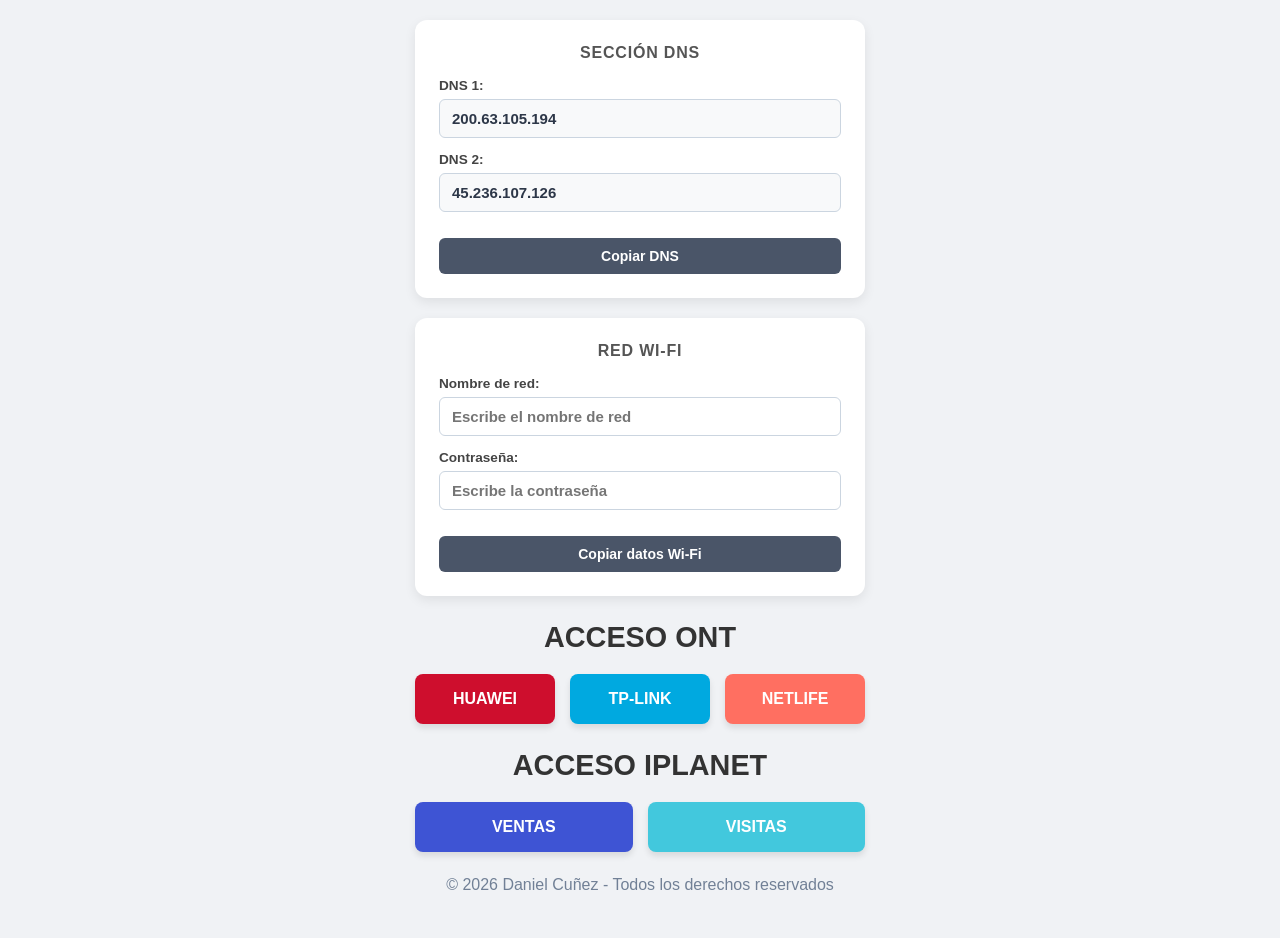
==== index.html @ 76a5b9ff "Cambios en botones" ====
<!DOCTYPE html>
<html lang="es">
<head>
    <meta charset="UTF-8">
    <meta name="viewport" content="width=device-width, initial-scale=1.0">
    <meta name="theme-color" content="#0284c7">
    <title>Gestion ONT</title>

    <link rel="manifest" href="./manifest.json">
    <link rel="icon" type="image/svg+xml" href="./icon.svg">
    <link rel="stylesheet" href="style.css">
</head>
<body>

    <div class="main-wrapper">
        <!-- Tarjeta 1: Sección DNS -->
        <div class="card">
            <h2>Sección DNS</h2>
            
            <div class="field-group">
                <label for="dns1">DNS 1:</label>
                <div class="input-box">
                    <input type="text" id="dns1" value="200.63.105.194" readonly>
                </div>
            </div>

            <div class="field-group">
                <label for="dns2">DNS 2:</label>
                <div class="input-box">
                    <input type="text" id="dns2" value="45.236.107.126" readonly>
                </div>
            </div>

            <button class="btn-copy" style="width: 100%; margin-top: 12px;" onclick="copiarSecuencial(['dns2', 'dns1'], this)">Copiar DNS</button>
        </div>

        <!-- Tarjeta 2: RED Wi-Fi -->
        <div class="card">
            <h2>RED Wi-Fi</h2>
            
            <div class="field-group">
                <label for="wifi-name">Nombre de red:</label>
                <div class="input-box">
                    <input type="text" id="wifi-name" placeholder="Escribe el nombre de red">
                </div>
            </div>

            <div class="field-group">
                <label for="wifi-pass">Contraseña:</label>
                <div class="input-box">
                    <input type="text" id="wifi-pass" placeholder="Escribe la contraseña">
                </div>
            </div>

            <button class="btn-copy" style="width: 100%; margin-top: 12px;" onclick="copiarSecuencial(['wifi-pass', 'wifi-name'], this)">Copiar datos Wi-Fi</button>
        </div>

        <h1>ACCESO ONT</h1>

        <div class="btn-container">
    <button class="btn huawei" onclick="abrirOnt('http://192.168.18.1', this)">HUAWEI</button>
    <button class="btn tplink" onclick="abrirOnt('http://192.168.1.1/superadmin', this)">TP-LINK</button>
    <button class="btn netlife" onclick="abrirOnt('http://192.168.100.1/', this)">NETLIFE</button>
</div>

        <!-- Sección Acceso IPlanet -->
        <h1>ACCESO IPLANET</h1>

        <div class="btn-container">
    <button class="btn ventas" onclick="abrirOnt('http://iplanet.ec:82/ventas/', this)">VENTAS</button>
    <button class="btn vistas" onclick="abrirOnt('http://iplanet.ec:82/soportejsx/reparaciones', this)">VISITAS</button>
</div>

    </div>

    <footer style="text-align: center; padding: 1.5rem 0; color: #718096;">
        <p>&copy; 2026 Daniel Cuñez - Todos los derechos reservados</p>
    </footer>

<script>
        // Función para redirigir a las páginas de ONT y accesos
        async function abrirOnt(url, boton) {
    const textoOriginal = boton.innerText;
    boton.innerText = "Verificando...";
    boton.disabled = true;

    const controller = new AbortController();
    // Tiempo límite de espera: 2500 ms (2.5 segundos)
    const timeoutId = setTimeout(() => controller.abort(), 2500);

    try {
        await fetch(url, { mode: 'no-cors', signal: controller.signal });
        clearTimeout(timeoutId);
        window.location.href = url;
    } catch (error) {
        clearTimeout(timeoutId);
        boton.innerText = textoOriginal;
        boton.disabled = false;
        alert("No está conectado a la red");
    }
}
        // Función para copiar elementos secuencialmente al portapapeles
        async function copiarSecuencial(arrayIds, boton) {
            const valores = arrayIds
                .map(id => document.getElementById(id).value.trim())
                .filter(val => val !== "");

            if (valores.length === 0) return;

            for (const texto of valores) {
                await navigator.clipboard.writeText(texto);
                await new Promise(resolve => setTimeout(resolve, 400));
            }

            const textoOriginal = boton.innerText;
            boton.innerText = "¡Copiados!";
            boton.classList.add("copied");
            
            setTimeout(() => {
                boton.innerText = textoOriginal;
                boton.classList.remove("copied");
            }, 1500);
        }

        // Registro del Service Worker
        if ('serviceWorker' in navigator) {
            window.addEventListener('load', () => {
                navigator.serviceWorker.register('./sw.js')
                    .then(() => console.log('Service Worker registrado con éxito'))
                    .catch(err => console.error('Error registrando Service Worker:', err));
            });
        }
    </script>

</body>
</html>
---- style.css ----
* {
            box-sizing: border-box;
            margin: 0;
            padding: 0;
        }

        body {
            font-family: 'Segoe UI', Tahoma, Geneva, Verdana, sans-serif;
            display: flex;
            flex-direction: column;
            align-items: center;
            justify-content: center;
            min-height: 100vh;
            background-color: #f0f2f5;
            padding: 20px;
        }

        /* Contenedor unificado para centrar y estructurar las tarjetas */
        .main-wrapper {
            width: 100%;
            max-width: 450px;
            display: flex;
            flex-direction: column;
            gap: 20px;
        }

        /* Estilo uniforme para las tarjetas blancas */
        .card {
            background-color: #ffffff;
            padding: 24px;
            border-radius: 12px;
            box-shadow: 0 4px 12px rgba(0, 0, 0, 0.08);
            width: 100%;
        }

        .card h2 {
            font-size: 1rem;
            color: #555;
            margin-bottom: 16px;
            text-align: center;
            text-transform: uppercase;
            letter-spacing: 0.8px;
        }

        .field-group {
            display: flex;
            flex-direction: column;
            gap: 6px;
            margin-bottom: 14px;
        }

        .field-group:last-child {
            margin-bottom: 0;
        }

        .field-group label {
            font-size: 0.85rem;
            font-weight: 700;
            color: #444;
        }

        .input-box {
            display: flex;
            gap: 8px;
        }

        .input-box input {
            flex: 1;
            padding: 10px 12px;
            font-size: 15px;
            font-weight: 600;
            color: #2d3748;
            background-color: #ffffff;
            border: 1px solid #cbd5e0;
            border-radius: 6px;
            outline: none;
            transition: border-color 0.2s, box-shadow 0.2s;
        }

        .input-box input:focus {
            border-color: #00a9e0;
            box-shadow: 0 0 0 3px rgba(0, 169, 224, 0.15);
        }

        .input-box input[readonly] {
            background-color: #f8f9fa;
            cursor: default;
        }

        .btn-copy {
            padding: 10px 16px;
            font-size: 14px;
            font-weight: bold;
            color: #ffffff;
            background-color: #4a5568;
            border: none;
            border-radius: 6px;
            cursor: pointer;
            transition: background-color 0.2s;
            white-space: nowrap;
        }

        .btn-copy:hover {
            background-color: #2d3748;
        }

        .btn-copy.copied {
            background-color: #28a745;
        }

        /* Título Inferior */
        h1 {
            color: #333;
            margin-top: 5px;
            text-align: center;
            font-size: clamp(1.3rem, 4vw, 1.8rem);
        }

        /* Botones de ONT */
        .btn-container {
            display: flex;
            flex-direction: column;
            gap: 15px;
            width: 100%;
        }

        .btn {
            width: 100%;
            padding: 16px 20px;
            font-size: 16px;
            font-weight: bold;
            border: none;
            border-radius: 8px;
            cursor: pointer;
            color: white;
            box-shadow: 0 4px 6px rgba(0, 0, 0, 0.1);
            transition: transform 0.2s, background-color 0.2s;
        }

        .btn:hover { transform: translateY(-2px); }
        .btn:active { transform: translateY(0); }

        .huawei { background-color: #ce0e2d; }
        .huawei:hover { background-color: #a80b24; }

        .tplink { background-color: #00a9e0; }
        .tplink:hover { background-color: #0082ad; }

        .netlife { background-color: #ff6f61; }
        .netlife:hover { background-color: #e65c50; }

        .ventas { background-color: #3e54d4; }
        .ventas:hover { background-color: #218838; }

        .vistas { background-color: #42c8dd; }
        .vistas:hover { background-color: #3ec9df; }

        @media (min-width: 500px) {
            .btn-container {
                flex-direction: row;
            }
        }
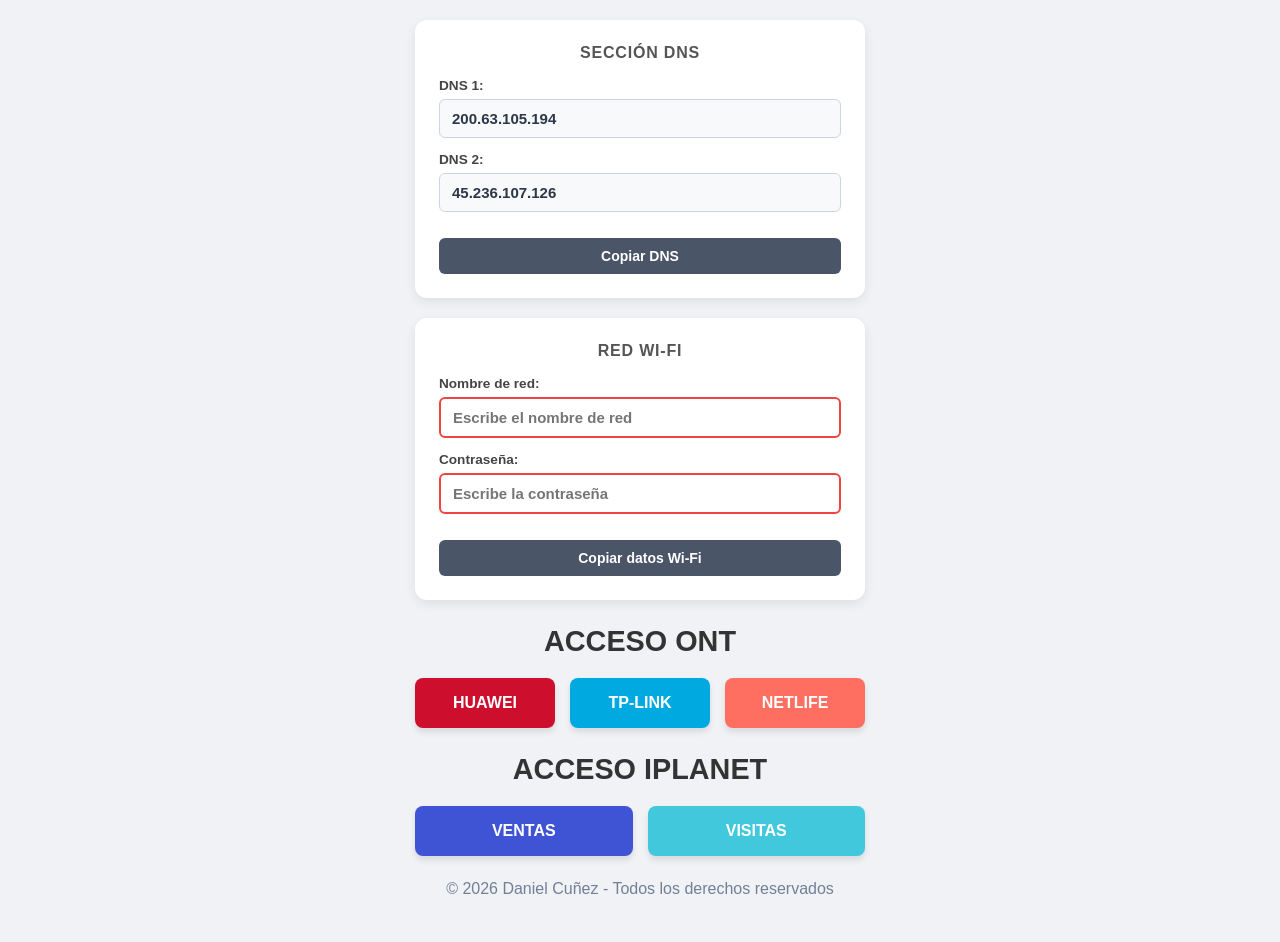
==== commit bb83f44c: "Cambios en botones" ====
--- a/index.html
+++ b/index.html
@@ -1,5 +1,6 @@
 <!DOCTYPE html>
 <html lang="es">
+
 <head>
     <meta charset="UTF-8">
     <meta name="viewport" content="width=device-width, initial-scale=1.0">
@@ -10,13 +11,14 @@
     <link rel="icon" type="image/svg+xml" href="./icon.svg">
     <link rel="stylesheet" href="style.css">
 </head>
+
 <body>
 
     <div class="main-wrapper">
         <!-- Tarjeta 1: Sección DNS -->
         <div class="card">
             <h2>Sección DNS</h2>
-            
+
             <div class="field-group">
                 <label for="dns1">DNS 1:</label>
                 <div class="input-box">
@@ -31,45 +33,49 @@
                 </div>
             </div>
 
-            <button class="btn-copy" style="width: 100%; margin-top: 12px;" onclick="copiarSecuencial(['dns2', 'dns1'], this)">Copiar DNS</button>
+            <button class="btn-copy" style="width: 100%; margin-top: 12px;"
+                onclick="copiarSecuencial(['dns2', 'dns1'], this)">Copiar DNS</button>
         </div>
 
         <!-- Tarjeta 2: RED Wi-Fi -->
         <div class="card">
             <h2>RED Wi-Fi</h2>
-            
+
             <div class="field-group">
                 <label for="wifi-name">Nombre de red:</label>
                 <div class="input-box">
-                    <input type="text" id="wifi-name" placeholder="Escribe el nombre de red">
+                    <input type="text" id="wifi-name" placeholder="Escribe el nombre de red"
+                        oninput="validarInputsWifi()">
                 </div>
             </div>
 
             <div class="field-group">
                 <label for="wifi-pass">Contraseña:</label>
                 <div class="input-box">
-                    <input type="text" id="wifi-pass" placeholder="Escribe la contraseña">
-                </div>
-            </div>
-
-            <button class="btn-copy" style="width: 100%; margin-top: 12px;" onclick="copiarSecuencial(['wifi-pass', 'wifi-name'], this)">Copiar datos Wi-Fi</button>
+                    <input type="text" id="wifi-pass" placeholder="Escribe la contraseña" oninput="validarInputsWifi()">
+                </div>
+            </div>
+
+            <button class="btn-copy" style="width: 100%; margin-top: 12px;" onclick="copiarWifi(this)">Copiar datos
+                Wi-Fi</button>
         </div>
 
         <h1>ACCESO ONT</h1>
 
         <div class="btn-container">
-    <button class="btn huawei" onclick="abrirOnt('http://192.168.18.1', this)">HUAWEI</button>
-    <button class="btn tplink" onclick="abrirOnt('http://192.168.1.1/superadmin', this)">TP-LINK</button>
-    <button class="btn netlife" onclick="abrirOnt('http://192.168.100.1/', this)">NETLIFE</button>
-</div>
+            <button class="btn huawei" onclick="abrirOnt('http://192.168.18.1', this)">HUAWEI</button>
+            <button class="btn tplink" onclick="abrirOnt('http://192.168.1.1/superadmin', this)">TP-LINK</button>
+            <button class="btn netlife" onclick="abrirOnt('http://192.168.100.1/', this)">NETLIFE</button>
+        </div>
 
         <!-- Sección Acceso IPlanet -->
         <h1>ACCESO IPLANET</h1>
 
         <div class="btn-container">
-    <button class="btn ventas" onclick="abrirOnt('http://iplanet.ec:82/ventas/', this)">VENTAS</button>
-    <button class="btn vistas" onclick="abrirOnt('http://iplanet.ec:82/soportejsx/reparaciones', this)">VISITAS</button>
-</div>
+            <button class="btn ventas" onclick="abrirOnt('http://iplanet.ec:82/ventas/', this)">VENTAS</button>
+            <button class="btn vistas"
+                onclick="abrirOnt('http://iplanet.ec:82/soportejsx/reparaciones', this)">VISITAS</button>
+        </div>
 
     </div>
 
@@ -77,28 +83,48 @@
         <p>&copy; 2026 Daniel Cuñez - Todos los derechos reservados</p>
     </footer>
 
-<script>
+    <script>
         // Función para redirigir a las páginas de ONT y accesos
         async function abrirOnt(url, boton) {
-    const textoOriginal = boton.innerText;
-    boton.innerText = "Verificando...";
-    boton.disabled = true;
-
-    const controller = new AbortController();
-    // Tiempo límite de espera: 2500 ms (2.5 segundos)
-    const timeoutId = setTimeout(() => controller.abort(), 2500);
-
-    try {
-        await fetch(url, { mode: 'no-cors', signal: controller.signal });
-        clearTimeout(timeoutId);
-        window.location.href = url;
-    } catch (error) {
-        clearTimeout(timeoutId);
-        boton.innerText = textoOriginal;
-        boton.disabled = false;
-        alert("No está conectado a la red");
-    }
-}
+            // 1. Comprobación rápida de estado de red del dispositivo
+            if (!navigator.onLine) {
+                alert("No está conectado a la red");
+                return;
+            }
+
+            const textoOriginal = boton.innerText;
+            boton.innerText = "Verificando...";
+            boton.disabled = true;
+
+            // 2. Verificación mediante imagen (evita el bloqueo estricto de fetch en móviles)
+            const probarConexion = new Promise((resolve, reject) => {
+                const img = new Image();
+                const timer = setTimeout(() => {
+                    img.src = "";
+                    reject("timeout");
+                }, 2000);
+
+                // Si responde (sea imagen o error 404/200), la IP es alcanzable en la red
+                img.onload = img.onerror = () => {
+                    clearTimeout(timer);
+                    resolve();
+                };
+
+                const urlBase = url.replace(/\/$/, '');
+                img.src = `${urlBase}/favicon.ico?_=${Date.now()}`;
+            });
+
+            try {
+                await probarConexion;
+                window.location.href = url;
+            } catch (error) {
+                alert("No está conectado a la red");
+            } finally {
+                // Restablece el botón sin importar el resultado
+                boton.innerText = textoOriginal;
+                boton.disabled = false;
+            }
+        }
         // Función para copiar elementos secuencialmente al portapapeles
         async function copiarSecuencial(arrayIds, boton) {
             const valores = arrayIds
@@ -115,12 +141,72 @@
             const textoOriginal = boton.innerText;
             boton.innerText = "¡Copiados!";
             boton.classList.add("copied");
-            
+
             setTimeout(() => {
                 boton.innerText = textoOriginal;
                 boton.classList.remove("copied");
             }, 1500);
         }
+
+
+        async function copiarWifi(boton) {
+            const nombre = document.getElementById('wifi-name').value.trim();
+            const pass = document.getElementById('wifi-pass').value.trim();
+
+            // Validar campos vacíos
+            if (!nombre || !pass) {
+                alert("Por favor, llena ambos campos (Nombre de red y Contraseña).");
+                return;
+            }
+
+            // Validar que el nombre solo tenga letras, números y espacios (sin caracteres especiales)
+            const regexValido = /^[a-zA-Z0-9\s]+$/;
+            if (!regexValido.test(nombre)) {
+                alert("El nombre de red solo debe contener letras, números y espacios.");
+                return;
+            }
+
+            // Validar longitud mínima de 8 caracteres en la contraseña
+            if (pass.length < 8) {
+                alert("La contraseña debe tener al menos 8 caracteres.");
+                return;
+            }
+
+            // Ejecuta la copia secuencial si todas las validaciones son correctas
+            await copiarSecuencial(['wifi-pass', 'wifi-name'], boton);
+        }
+
+
+        function validarInputsWifi() {
+            const inputNombre = document.getElementById('wifi-name');
+            const inputPass = document.getElementById('wifi-pass');
+
+            const nombreVal = inputNombre.value.trim();
+            const passVal = inputPass.value;
+
+            // Validación Nombre (no vacío y sin caracteres especiales)
+            const regexValido = /^[a-zA-Z0-9\s]+$/;
+            if (nombreVal !== "" && regexValido.test(nombreVal)) {
+                inputNombre.classList.add('valid');
+                inputNombre.classList.remove('invalid');
+            } else {
+                inputNombre.classList.add('invalid');
+                inputNombre.classList.remove('valid');
+            }
+
+            // Validación Contraseña (mínimo 8 caracteres)
+            if (passVal.length >= 8) {
+                inputPass.classList.add('valid');
+                inputPass.classList.remove('invalid');
+            } else {
+                inputPass.classList.add('invalid');
+                inputPass.classList.remove('valid');
+            }
+        }
+
+        // Ejecutar al cargar la página para que inicien en rojo por defecto
+        window.addEventListener('DOMContentLoaded', validarInputsWifi);
+
 
         // Registro del Service Worker
         if ('serviceWorker' in navigator) {
@@ -133,4 +219,5 @@
     </script>
 
 </body>
+
 </html>
--- a/style.css
+++ b/style.css
@@ -159,4 +159,14 @@
             .btn-container {
                 flex-direction: row;
             }
-        }+        }
+
+
+        /* Estilos para bordes dinámicos de validación */
+.input-box input.invalid {
+    border: 2px solid #ef4444 !important; /* Rojo */
+}
+
+.input-box input.valid {
+    border: 2px solid #22c55e !important; /* Verde */
+}
